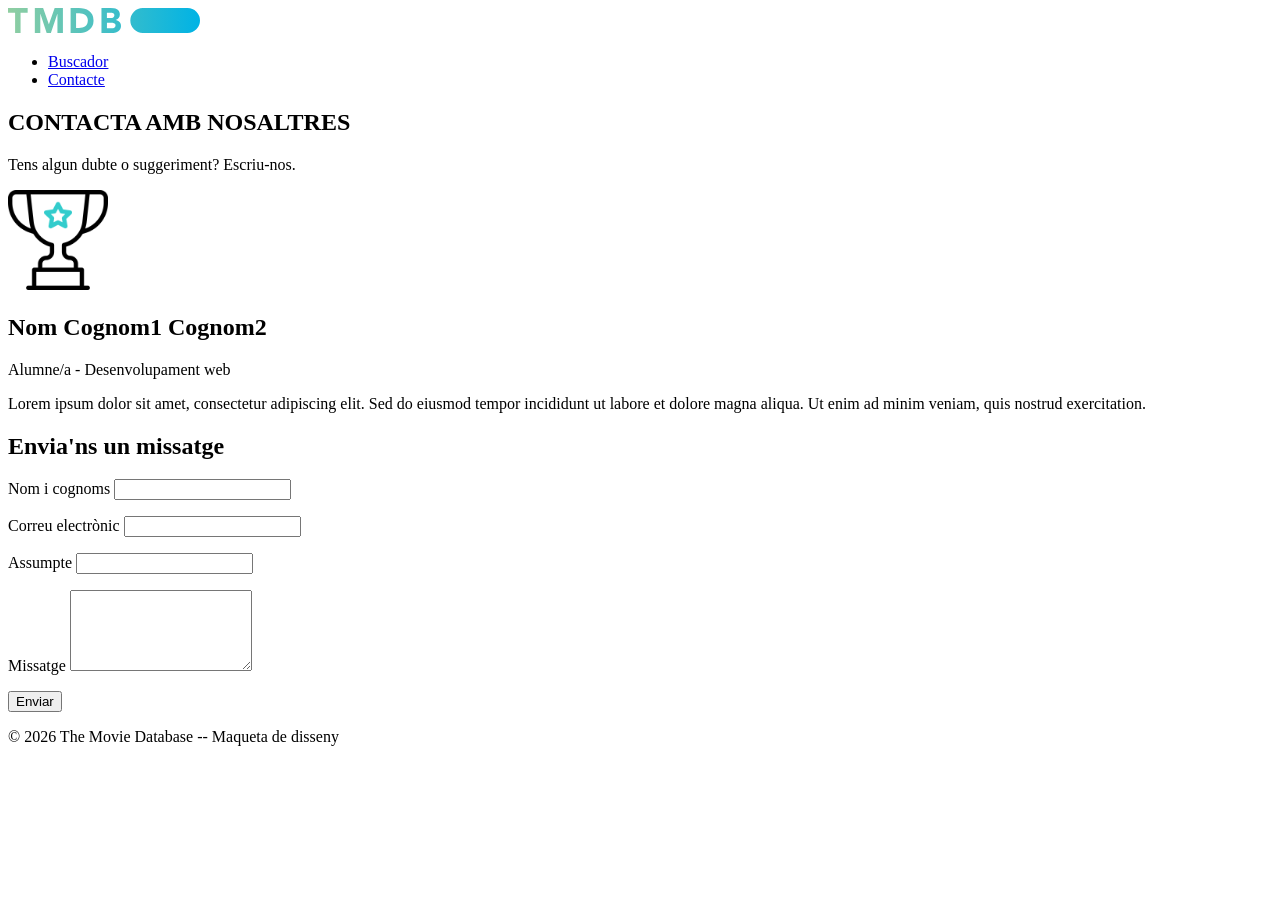
==== contacte.html @ a2678b56 "Completa practica html" ====
<!DOCTYPE html>
<html lang="ca">
<head>
    <meta charset="UTF-8">
    <meta name="viewport" content="width=device-width, initial-scale=1.0">
    <meta name="description" content="Contacta amb nosaltres per enviar consultes o suggeriments sobre TMDB.">
    <link rel="icon" href="nc.png" type="image/png">
    <title>TMDB - Contacte</title>
</head>
<body>

    <header>
        <a href="index.html">
            <img src="3.svg" alt="Logo TMDB" height="25">
        </a>

        <nav>
            <ul>
                <li><a href="index.html">Buscador</a></li>
                <li><a href="contacte.html">Contacte</a></li>
            </ul>
        </nav>
    </header>

    <main>
        <section>
            <h1>CONTACTA AMB NOSALTRES</h1>
            <p>Tens algun dubte o suggeriment? Escriu-nos.</p>
        </section>

        <section>
            <article>
                <img src="nc.png" alt="Fotografia de Nom Cognom1 Cognom2" width="100">

                <h2>Nom Cognom1 Cognom2</h2>

                <p>Alumne/a - Desenvolupament web</p>

                <p>
                    Lorem ipsum dolor sit amet, consectetur adipiscing elit.
                    Sed do eiusmod tempor incididunt ut labore et dolore magna aliqua.
                    Ut enim ad minim veniam, quis nostrud exercitation.
                </p>
            </article>

            <form action="#" method="get">
                <h2>Envia'ns un missatge</h2>

                <p>
                    <label for="nom">Nom i cognoms</label>
                    <input type="text" id="nom" name="nom" required>
                </p>

                <p>
                    <label for="correu">Correu electrònic</label>
                    <input type="email" id="correu" name="correu" required>
                </p>

                <p>
                    <label for="assumpte">Assumpte</label>
                    <input type="text" id="assumpte" name="assumpte" required>
                </p>

                <p>
                    <label for="missatge">Missatge</label>
                    <textarea id="missatge" name="missatge" rows="5" required></textarea>
                </p>

                <button type="submit">Enviar</button>
            </form>
        </section>
    </main>

    <footer>
        <p>© 2026 The Movie Database -- Maqueta de disseny</p>
    </footer>

</body>
</html>
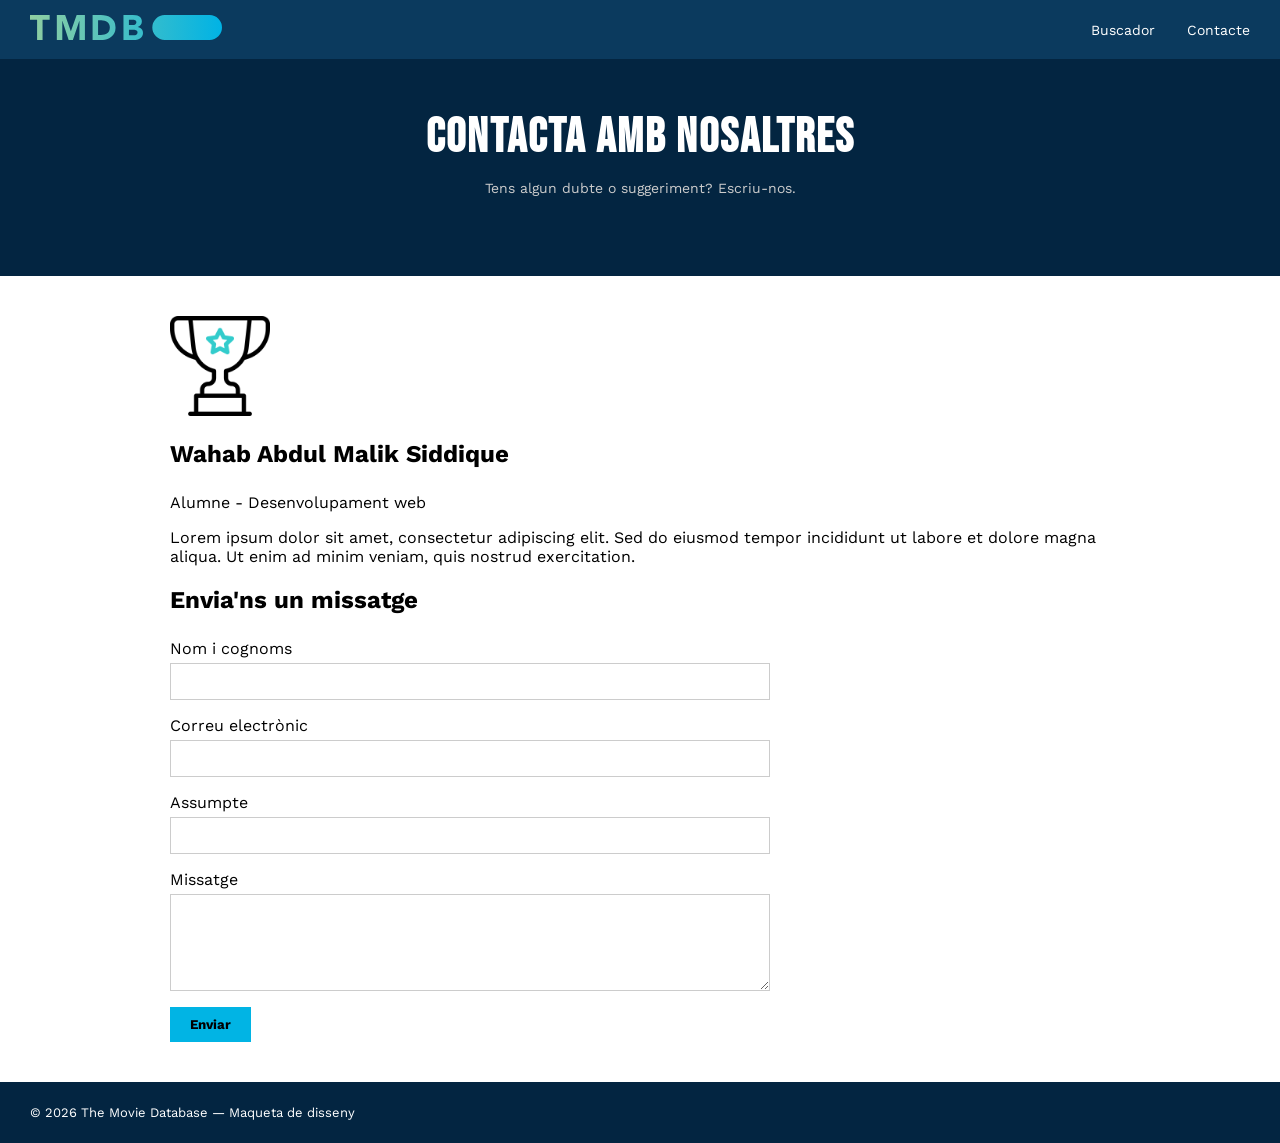
==== commit 2b67e0d9: "Actualització de la tasca" ====
--- a/contacte.html
+++ b/contacte.html
@@ -1,4 +1,3 @@
-
 <!DOCTYPE html>
 <html lang="ca">
 <head>
@@ -7,6 +6,12 @@
     <meta name="description" content="Contacta amb nosaltres per enviar consultes o suggeriments sobre TMDB.">
     <link rel="icon" href="nc.png" type="image/png">
     <title>TMDB - Contacte</title>
+
+    <link rel="preconnect" href="https://fonts.googleapis.com">
+    <link rel="preconnect" href="https://fonts.gstatic.com" crossorigin>
+    <link href="https://fonts.googleapis.com/css2?family=Bebas+Neue&family=Work+Sans:ital,wght@0,100..900;1,100..900&display=swap" rel="stylesheet">
+
+    <link rel="stylesheet" href="css/estils.css">
 </head>
 <body>
 
@@ -24,18 +29,20 @@
     </header>
 
     <main>
-        <section>
-            <h1>CONTACTA AMB NOSALTRES</h1>
+
+        <section class="buscador">
+            <h1>Contacta amb nosaltres</h1>
             <p>Tens algun dubte o suggeriment? Escriu-nos.</p>
         </section>
 
-        <section>
-            <article>
-                <img src="nc.png" alt="Fotografia de Nom Cognom1 Cognom2" width="100">
+        <section class="pelicules">
 
-                <h2>Nom Cognom1 Cognom2</h2>
+            <article class="perfil">
+                <img src="nc.png" alt="Fotografia de Wahab Abdul Malik Siddique" width="100">
 
-                <p>Alumne/a - Desenvolupament web</p>
+                <h2>Wahab Abdul Malik Siddique</h2>
+
+                <p>Alumne - Desenvolupament web</p>
 
                 <p>
                     Lorem ipsum dolor sit amet, consectetur adipiscing elit.
@@ -44,7 +51,7 @@
                 </p>
             </article>
 
-            <form action="#" method="get">
+            <form class="formulari-contacte" action="#" method="get">
                 <h2>Envia'ns un missatge</h2>
 
                 <p>
@@ -69,11 +76,13 @@
 
                 <button type="submit">Enviar</button>
             </form>
+
         </section>
+
     </main>
 
     <footer>
-        <p>© 2026 The Movie Database -- Maqueta de disseny</p>
+        <p>© 2026 The Movie Database — Maqueta de disseny</p>
     </footer>
 
 </body>
--- a/css/estils.css
+++ b/css/estils.css
@@ -0,0 +1,159 @@
+
+nav { display: flex; justify-content: space-between; align-items: center; }
+nav ul { display: flex; gap: 32px; }
+.resultats { display: flex; gap: 24px; }
+.targeta { flex: 1; }
+
+body {
+    margin: 0;
+    font-family: 'Work Sans', sans-serif;
+}
+
+header {
+    display: flex;
+    justify-content: space-between;
+    align-items: center;
+    background-color: #0b3a5e;
+    padding: 15px 30px;
+}
+
+nav ul {
+    margin: 0;
+    padding: 0;
+    list-style: none;
+}
+
+nav a {
+    color: white;
+    text-decoration: none;
+    font-size: 14px;
+}
+
+nav a:hover {
+    color: #01b4e4;
+}
+
+.buscador {
+    background-color: #032541;
+    color: white;
+    text-align: center;
+    padding: 50px 20px;
+}
+
+.buscador h1 {
+    font-family: 'Bebas Neue', sans-serif;
+    font-size: 3rem;
+    text-transform: uppercase;
+    letter-spacing: 2px;
+    margin: 0 0 10px;
+}
+
+.buscador p {
+    display: block;
+    color: #cccccc;
+    font-size: 14px;
+    margin-bottom: 30px;
+}
+
+.buscador form {
+    max-width: 800px;
+    margin: 0 auto;
+    display: flex;
+}
+
+.buscador input {
+    width: 70%;
+    padding: 15px;
+    border: none;
+    background-color: #0b3a5e;
+    color: white;
+    border-radius: 5px 0 0 5px;
+    font-family: inherit;
+    box-sizing: border-box;
+}
+
+.buscador button {
+    background-color: #01b4e4;
+    border: none;
+    padding: 15px 25px;
+    font-weight: bold;
+    border-radius: 0 5px 5px 0;
+    font-family: inherit;
+}
+
+.pelicules {
+    max-width: 1000px;
+    margin: 0 auto;
+    padding: 40px 30px;
+    box-sizing: border-box;
+}
+
+.pelicules h2 {
+    margin-bottom: 25px;
+}
+
+.targeta {
+    background-color: #0b3a5e;
+    border-radius: 5px;
+    box-shadow: 0 4px 8px rgba(0, 0, 0, 0.2);
+    overflow: hidden;
+}
+
+.targeta img {
+    width: 100%;
+    height: 250px;
+    object-fit: cover;
+    border-radius: 5px 5px 0 0;
+}
+
+.targeta h3 {
+    color: white;
+    font-size: 14px;
+    padding: 0 12px;
+    margin: 10px 0 5px;
+}
+
+.targeta p {
+    color: #90cea1;
+    padding: 0 12px;
+    margin: 5px 0 15px;
+}
+
+.pelicules article img {
+    max-width: 100%;
+    height: auto;
+}
+
+.pelicules form {
+    max-width: 600px;
+}
+
+.pelicules form label {
+    display: block;
+    margin-bottom: 5px;
+}
+
+.pelicules form input,
+.pelicules form textarea {
+    display: block;
+    width: 100%;
+    padding: 10px;
+    border: 1px solid #cccccc;
+    font-family: inherit;
+    box-sizing: border-box;
+}
+
+.pelicules form button {
+    background-color: #01b4e4;
+    border: none;
+    padding: 10px 20px;
+    font-family: inherit;
+    font-weight: bold;
+}
+
+footer {
+    background-color: #032541;
+    color: white;
+    font-size: 13px;
+    padding: 10px 30px;
+}
